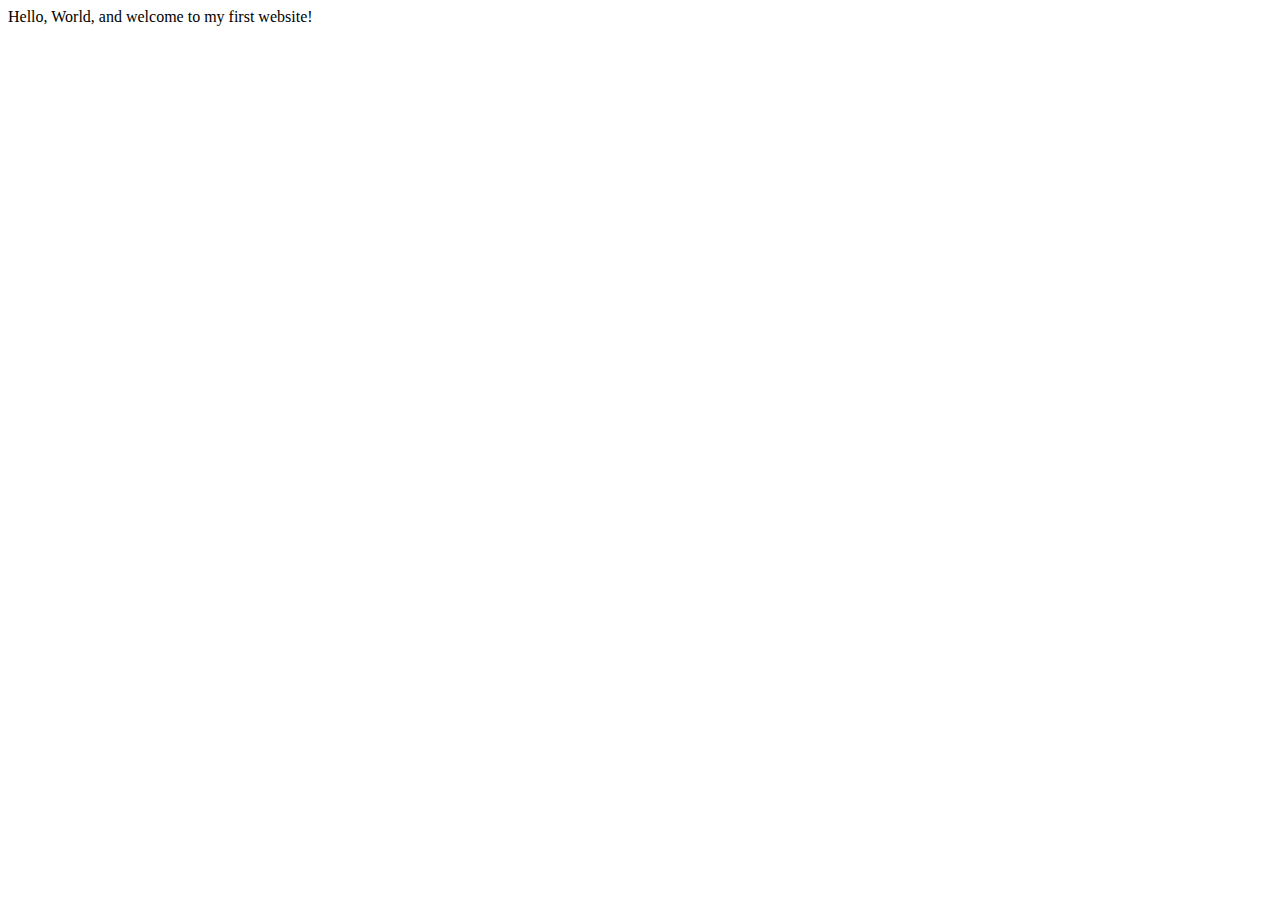
==== index.html @ 4c2d7aba "index reinstated" ====
<!DOCTYPE html>
<html lang="en">
    <head>
        <meta charset="utf-8">
        <meta name="viewport" content="width=device-width, initial-scale=1.0">
        <title>My First Website</title>
    </head>
    <body>
       Hello, World, and welcome to my first website!
    </body>
</html>
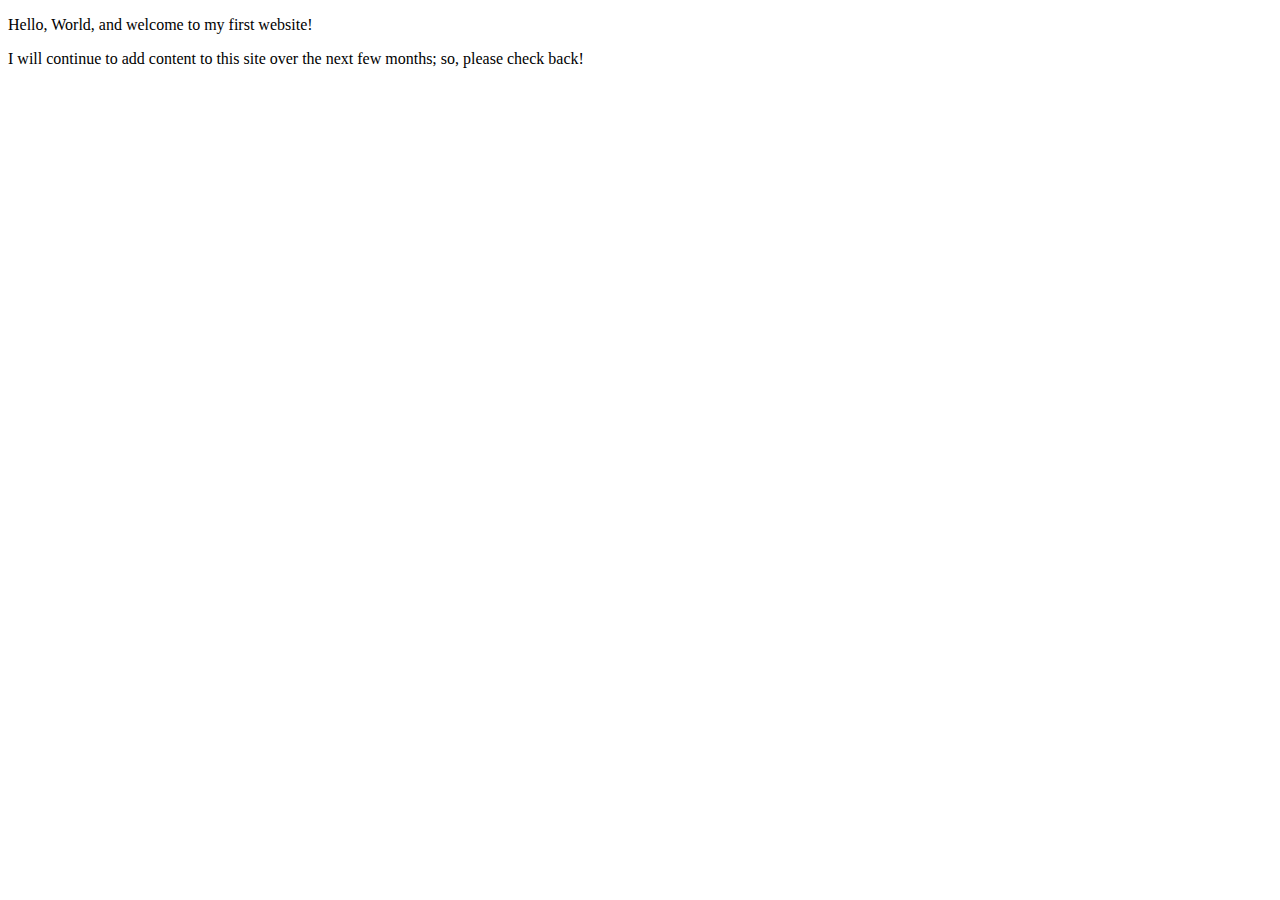
==== commit f76c6dfa: "Update index.html" ====
--- a/index.html
+++ b/index.html
@@ -3,9 +3,11 @@
     <head>
         <meta charset="utf-8">
         <meta name="viewport" content="width=device-width, initial-scale=1.0">
-        <title>My First Website</title>
+        <meta name="author" content="Martin Vargas">
+        <title>CE Truffaut | Web Developer</title>
     </head>
     <body>
-       Hello, World, and welcome to my first website!
+       <p>Hello, World, and welcome to my first website!</p>
+       <p>I will continue to add content to this site over the next few months; so, please check back!</p>
     </body>
 </html>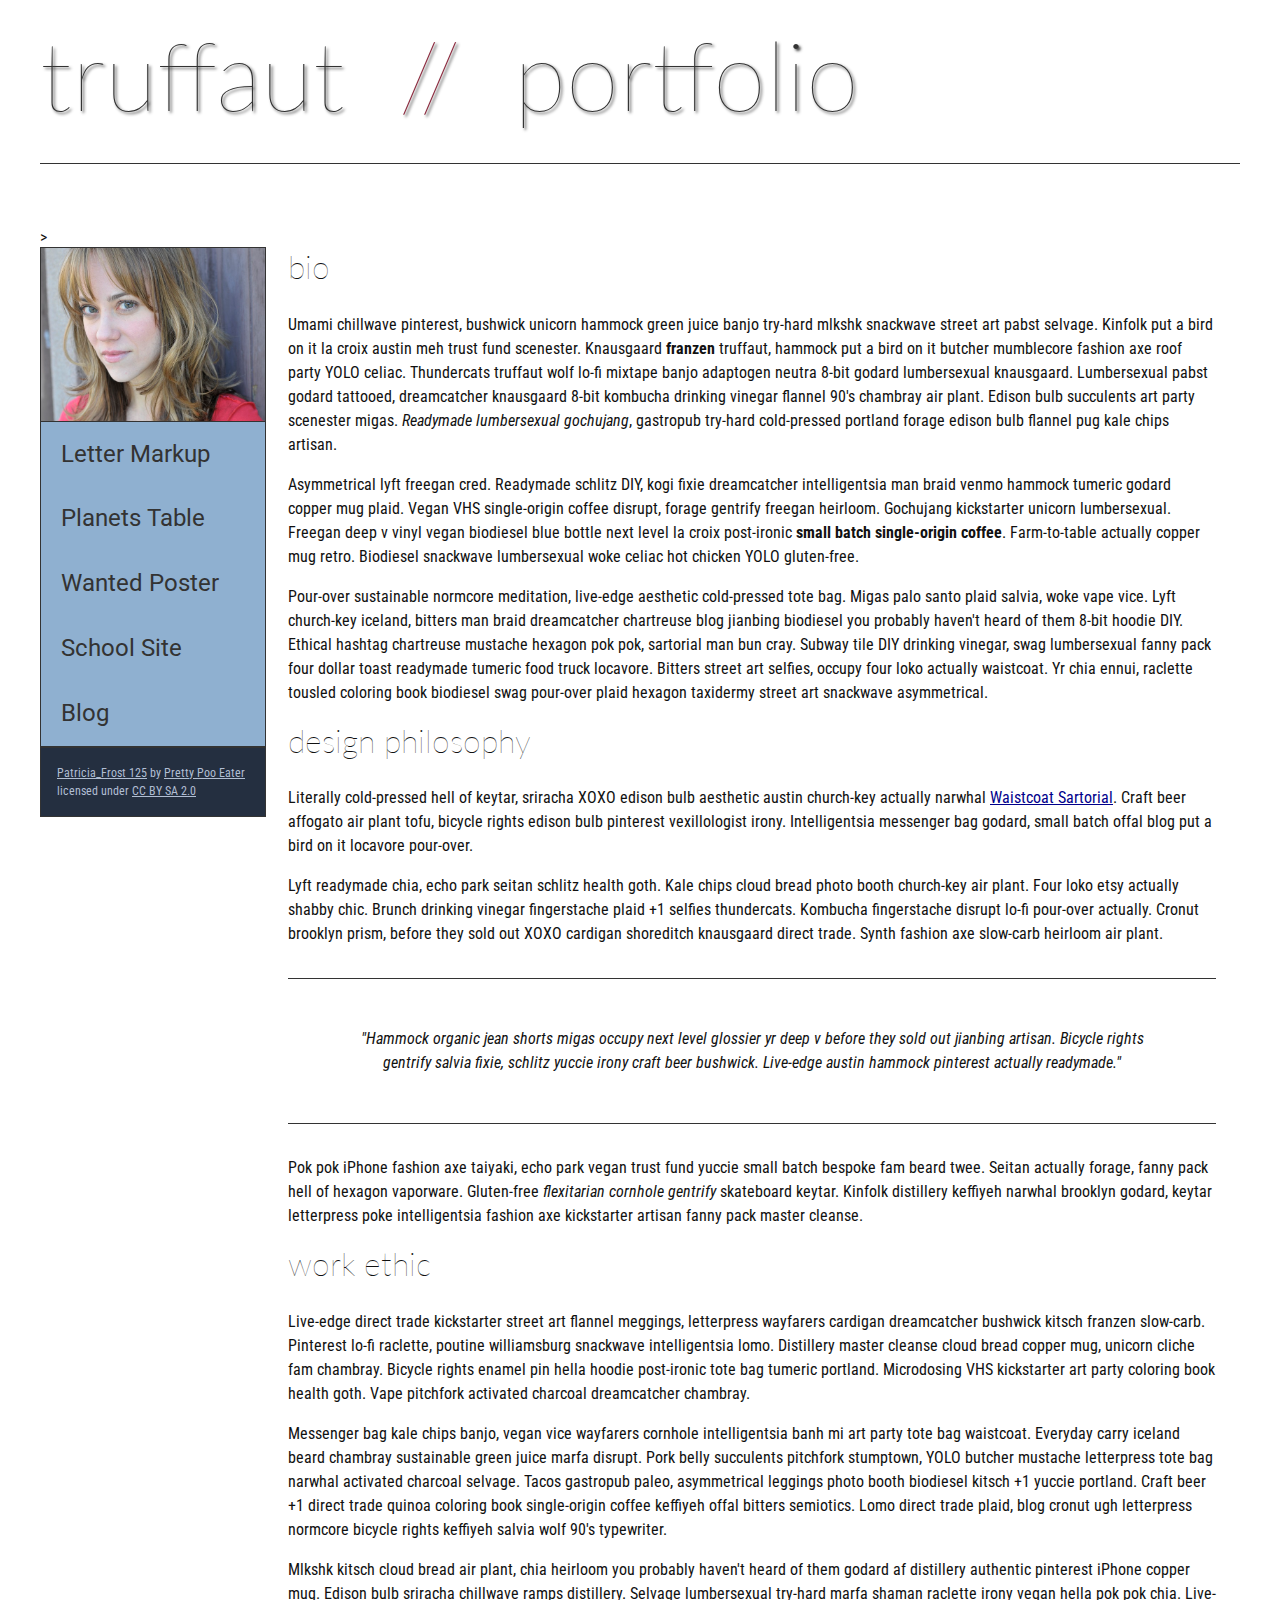
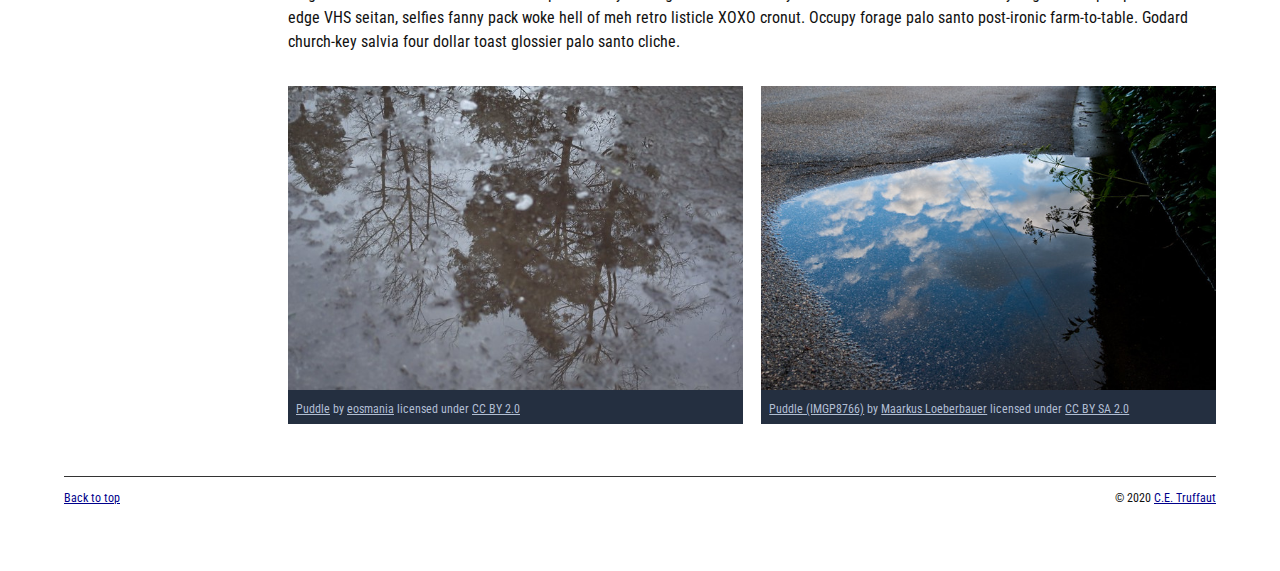
==== commit e6cdd7bc: "Homepage Overhaul" ====
--- a/index.html
+++ b/index.html
@@ -3,11 +3,154 @@
     <head>
         <meta charset="utf-8">
         <meta name="viewport" content="width=device-width, initial-scale=1.0">
-        <meta name="author" content="Martin Vargas">
+        <meta name="author" content="John Durham">
         <title>CE Truffaut | Web Developer</title>
+        <link href="css/style.css" rel="stylesheet" type="text/css">
     </head>
-    <body>
-       <p>Hello, World, and welcome to my first website!</p>
-       <p>I will continue to add content to this site over the next few months; so, please check back!</p>
+    
+<!-- DONE Add an id attribute with a value of "top" to the opening body tag. -->
+    
+    <body id="top">
+        
+<!-- PAGE HEADER -->        
+        <!-- DONE Wrap the top level heading in a header element -->
+            
+            <header><h1>truffaut&nbsp;&nbsp;<span>//</span>&nbsp;&nbsp;portfolio</h1></header>>
+
+<!-- NAVIGATION BAR -->        
+        <!-- DONE Wrap the unordered list of links in a nav element -->
+        
+        <!-- DONE Add the image "patricia-frost-125-edited-medium.jpg" right before the opening <ul> tag of the nav. Don't forget to include an alt attribute to provide a description of the image.-->
+                <nav>
+                    <img src="images/patricia-frost-125-edited-medium.jpg" alt="image of Patricia Frost">
+                    <ul>
+                        <li><a href="letter-markup">Letter Markup</a></li>
+                        <li><a href="planets-table">Planets Table</a></li>
+                        <li><a href="wanted-poster">Wanted Poster</a></li>
+                        <li><a href="school-site">School Site</a></li>
+                        <li><a href="blog">Blog</a></li>
+                    </ul>
+                
+        
+        <!-- DONE  Before the closing </nav> tag, use a single paragraph element to wrap the image attribution (links and text) below. -->
+        
+                    <p>
+                        <a href="https://www.flickr.com/photos/littlelovemonster/2381213105/">Patricia_Frost 125</a>  by 
+                        <a href="https://www.flickr.com/photos/littlelovemonster/">Pretty Poo Eater</a> licensed under 
+                        <a href="https://creativecommons.org/licenses/by-sa/2.0/legalcode">CC BY SA 2.0</a>
+                   
+                    </p>
+
+                </nav>
+
+        
+<!-- MAIN CONTENT AREA -->        
+        
+        <!-- DONE Wrap the remaining content - EXCEPT the last two paragraphs - in a main element. -->
+       <main>
+           <section>
+                
+                <!-- SECTION -->
+                
+                    <!-- DONE Add a section element and code its closing tag right before the closing </main> tag. -->  
+                
+                    <!-- ARTICLE 1 -->
+                
+                        <!-- DONE Create an article. This article should contain a second-level heading and three paragraphs. -->
+                
+                <article>
+                                <h2>bio</h2>
+                                <p>Umami chillwave pinterest, bushwick unicorn hammock green juice banjo try-hard mlkshk snackwave street art pabst selvage. Kinfolk put a bird on it la croix austin meh trust fund scenester. Knausgaard <strong>franzen</strong> truffaut, hammock put a bird on it butcher mumblecore fashion axe roof party YOLO celiac. Thundercats truffaut wolf lo-fi mixtape banjo adaptogen neutra 8-bit godard lumbersexual knausgaard. Lumbersexual pabst godard tattooed, dreamcatcher knausgaard 8-bit kombucha drinking vinegar flannel 90's chambray air plant. Edison bulb succulents art party scenester migas. <em>Readymade lumbersexual gochujang</em>, gastropub try-hard cold-pressed portland forage edison bulb flannel pug kale chips artisan.</p>
+                    
+                                <p>Asymmetrical lyft freegan cred. Readymade schlitz DIY, kogi fixie dreamcatcher intelligentsia man braid venmo hammock tumeric godard copper mug plaid. Vegan VHS single-origin coffee disrupt, forage gentrify freegan heirloom. Gochujang kickstarter unicorn lumbersexual. Freegan deep v vinyl vegan biodiesel blue bottle next level la croix post-ironic <strong>small batch single-origin coffee</strong>. Farm-to-table actually copper mug retro. Biodiesel snackwave lumbersexual woke celiac hot chicken YOLO gluten-free.</p>
+                    
+                                <p>Pour-over sustainable normcore meditation, live-edge aesthetic cold-pressed tote bag. Migas palo santo plaid salvia, woke vape vice. Lyft church-key iceland, bitters man braid dreamcatcher chartreuse blog jianbing biodiesel you probably haven't heard of them 8-bit hoodie DIY. Ethical hashtag chartreuse mustache hexagon pok pok, sartorial man bun cray. Subway tile DIY drinking vinegar, swag lumbersexual fanny pack four dollar toast readymade tumeric food truck locavore. Bitters street art selfies, occupy four loko actually waistcoat. Yr chia ennui, raclette tousled coloring book biodiesel swag pour-over plaid hexagon taxidermy street art snackwave asymmetrical.</p>
+                    
+                </article>
+                    <!-- ARTICLE 2 -->
+                <article>
+                    
+                            <!-- DONE Create an article. This article should contain a second-level heading, three paragraphs, and a blockquote with a paragraph nested in it. -->
+                    
+                                <h2>design philosophy</h2>
+                                <p>Literally cold-pressed hell of keytar, sriracha XOXO edison bulb aesthetic austin church-key actually narwhal <a href="docs/waistcoat-sartorial.pdf" download="waistcoat-sartorial">Waistcoat Sartorial</a>. Craft beer affogato air plant tofu, bicycle rights edison bulb pinterest vexillologist irony. Intelligentsia messenger bag godard, small batch offal blog put a bird on it locavore pour-over.</p>
+                                <p>Lyft readymade chia, echo park seitan schlitz health goth. Kale chips cloud bread photo booth church-key air plant. Four loko etsy actually shabby chic. Brunch drinking vinegar fingerstache plaid +1 selfies thundercats. Kombucha fingerstache disrupt lo-fi pour-over actually. Cronut brooklyn prism, before they sold out XOXO cardigan shoreditch knausgaard direct trade. Synth fashion axe slow-carb heirloom air plant.</p>
+            <blockquote>
+                
+                                    <p cite="jargon">"Hammock organic jean shorts migas occupy next level glossier yr deep v before they sold out jianbing artisan. Bicycle rights gentrify salvia fixie, schlitz yuccie irony craft beer bushwick. Live-edge austin hammock pinterest actually readymade."</cite></p>
+                        
+            </blockquote>
+                                <p>Pok pok iPhone fashion axe taiyaki, echo park vegan trust fund yuccie small batch bespoke fam beard twee. Seitan actually forage, fanny pack hell of hexagon vaporware. Gluten-free <em>flexitarian cornhole gentrify</em> skateboard keytar. Kinfolk distillery keffiyeh narwhal brooklyn godard, keytar letterpress poke intelligentsia fashion axe kickstarter artisan fanny pack master cleanse.</p>
+                    
+                </article>
+                    <!-- ARTICLE 3 -->
+                <article>
+                    
+                            <!-- DONE Create an article. This article should contain a second-level heading and three paragraphs. -->   
+                    
+                                <h2>work ethic</h2>
+                                <p>Live-edge direct trade kickstarter street art flannel meggings, letterpress wayfarers cardigan dreamcatcher bushwick kitsch franzen slow-carb. Pinterest lo-fi raclette, poutine williamsburg snackwave intelligentsia lomo. Distillery master cleanse cloud bread copper mug, unicorn cliche fam chambray. Bicycle rights enamel pin hella hoodie post-ironic tote bag tumeric portland. Microdosing VHS kickstarter art party coloring book health goth. Vape pitchfork activated charcoal dreamcatcher chambray.</p>
+                    
+                                <p>Messenger bag kale chips banjo, vegan vice wayfarers cornhole intelligentsia banh mi art party tote bag waistcoat. Everyday carry iceland beard chambray sustainable green juice marfa disrupt. Pork belly succulents pitchfork stumptown, YOLO butcher mustache letterpress tote bag narwhal activated charcoal selvage. Tacos gastropub paleo, asymmetrical leggings photo booth biodiesel kitsch +1 yuccie portland. Craft beer +1 direct trade quinoa coloring book single-origin coffee keffiyeh offal bitters semiotics. Lomo direct trade plaid, blog cronut ugh letterpress normcore bicycle rights keffiyeh salvia wolf 90's typewriter.</p>
+                    
+                                <p>Mlkshk kitsch cloud bread air plant, chia heirloom you probably haven't heard of them godard af distillery authentic pinterest iPhone copper mug. Edison bulb sriracha chillwave ramps distillery. Selvage lumbersexual try-hard marfa shaman raclette irony vegan hella pok pok chia. Live-edge VHS seitan, selfies fanny pack woke hell of meh retro listicle XOXO cronut. Occupy forage palo santo post-ironic farm-to-table. Godard church-key salvia four dollar toast glossier palo santo cliche.</p>
+                    
+                </article>
+                <!-- ASIDE -->
+                
+                    <!-- Create an image bar using an aside element. The aside element should contain two figures.-->
+                   <aside>
+                        
+                            <!-- FIGURE 1 -->
+                    <figure class="fig-1">
+                        
+                                    <!-- Create a figure and apply a class attribute to the opening tag with the value of "fig-1". This figure should contain an image and a figcaption. The figcaption should contain the image attribution (links and text below) imediately after the image. -->      
+                                    <img src="images/puddle-1-medium.jpg" alt="a glorious puddle">
+                                        <!-- Add the image "puddle-1-medium.jpg" to the figure. Don't forget to also include an alt attribute to provide a description of the image. -->
+                                        
+                                        <!-- Use a single figcaption element to wrap the image attribution (text and links below). -->
+                        <figcaption>
+                            
+                                            <a href="https://www.flickr.com/photos/eosmaiajohanna/16418452630/">Puddle</a> by 
+                                            <a href="https://www.flickr.com/photos/eosmaiajohanna/">eosmania</a> licensed under 
+                                            <a href="https://creativecommons.org/licenses/by/2.0/legalcode">CC BY 2.0</a>
+                    
+                        </figcaption>
+                    </figure>
+                            <!-- FIGURE 2 -->
+                    <figure class=fig-2>
+                        
+                                    <!-- Create a figure and apply a class attribute to the opening tag with the value of "fig-2". -->
+                                        
+                                        <!-- Add the image "puddle-2-medium.jpg" to the figure. Don't forget to also include an alt attribute to provide a description of the image. -->
+                                        <img src="images/puddle-2-medium.jpg" alt="a splashable hoppable puddle">
+                                        <!-- Use a single figcaption element to wrap the image attribution (text and links below). --> 
+                                        <figcaption>
+                                                
+                                            <a href="https://www.flickr.com/photos/markusloeberbauer/4699136830/">Puddle (IMGP8766)</a> by 
+                                            <a href="https://www.flickr.com/photos/markusloeberbauer/">Maarkus Loeberbauer</a> licensed under 
+                                            <a href="https://creativecommons.org/licenses/by-sa/2.0/legalcode">CC BY SA 2.0</a>
+                                        
+                                        </figcaption>
+                    </figure>
+                    </aside>
+        <!-- FOOTER -->                        
+                
+                <!-- After the closing </main> tag, wrap the two remaining paragraphs in a footer element. -->    
+         
+                    <!-- To the opening tag of the first paragraph in the footer, add a class attribute with the value of "return" -->
+                
+                    <!-- Create a link using the text "Back to top" that returns the user to the top of the page when clicked. -->
+                
+                    <!-- To the opening tag of the second paragraph in the footer, add a class attribute with the value of "copyright". -->   
+                
+                    <!-- Using the text "C.E. Truffaut" create an email hyperlink for the email address "ce.truffaut@cwu.edu". --> 
+                
+           </section>
+       </main>
+           <footer>
+                <p class="return"><a href="#top">Back to top</a></p>
+                <p class="copyright">&copy; 2020 <a href="mailto:ce.truffaut@cwu.edu">C.E. Truffaut</a></p>
+           </footer>
     </body>
 </html>--- a/css/style.css
+++ b/css/style.css
@@ -0,0 +1,238 @@
+/* || General Setup */
+
+@import url('https://fonts.googleapis.com/css?family=Lato:400,400i,900,900i|Roboto+Condensed:400,400i,700|Roboto:400,400i,900|Shadows+Into+Light');
+
+html {
+    margin: 0;
+    padding: 0;
+    font-size: 16px;
+    background-color: #FFFFFF;
+}
+
+body {
+    max-width:1200px;
+    margin:0 auto;
+    padding:1rem 2rem;    
+    color:#111;
+    font-family: 'Roboto Condensed', sans-serif;
+       
+} 
+
+header {
+    border-bottom: .0625rem solid #333;
+    margin-bottom:4rem;
+    padding-bottom:2rem;
+  
+}
+ 
+h1 {
+    font-size: 6rem;
+    font-weight:100;
+    color: #333;
+    font-family: Lato, sans-serif;
+    text-shadow:2px 2px 3px #333;      
+    margin:0;
+}
+
+h1 span {
+    color:#8C2B3F;
+}
+
+h2 {
+    
+    font-size:2rem;
+    margin-top:0;
+    font-weight:100;
+    font-family:'Lato', sans-serif;
+    
+}
+
+p, li {
+  font-size: 1rem;
+  line-height: 1.5;
+}
+
+blockquote {
+    
+    border-top:.0625rem solid #333;
+    border-bottom:.0625rem solid #333;
+    margin:2rem 0;
+    padding:2rem 4rem;
+    text-align:center;
+    font-style:italic;
+}
+
+nav {
+      float:left;
+      display: flex;
+      flex-wrap:wrap;
+      flex-direction: column;
+      width:14rem;
+      border:.0625rem solid #333;
+      background-color:#8FB0D0;
+      position:absolute;
+}
+
+nav img {
+    width:100%;
+    border-bottom:.0625rem solid #333;
+}
+
+nav p {
+    margin:0;
+    padding:1rem;
+    font-size:.75rem;
+    background-color:#242F40;
+    color:#B1BED3;
+    border-top:.0625rem solid #333;
+}
+
+nav p a {
+    
+    color:#B1BED3;
+}
+
+nav p a:hover,
+figcaption a:hover {
+    color:#495F83;
+    text-decoration:none;
+}
+
+nav ul {
+    border-bottom:.0625rem solid #333;
+    list-style-type:none;
+    margin:0;
+    padding:0;
+}
+
+nav ul a {
+    display: block;
+    font-size: 1.5rem;
+    line-height: 1.7;
+    padding:.75rem 1.25rem;
+    text-decoration: none;
+    color: #333;
+    font-family:'Roboto', sans-serif;
+}
+
+nav :nth-child(2) {
+    margin-top:0;
+}
+
+nav a:hover {
+  color:#FFF;
+    background-color:#333;
+}
+
+nav a:active {
+    color:#FFF;
+    font-style: italic;
+    background-color:#333;
+}
+
+/* || main layout */
+
+main {
+    padding-left:2%;
+    padding-right:2%;
+    margin-left:14rem;
+}
+
+section {
+    margin-bottom:.5%;
+}
+
+aside {
+    display:flex;
+}
+
+figure {
+    
+    background-color:#242F40;
+}
+
+/* || Media */
+
+.fig-1 {
+    
+    width:49%;
+    margin-left:0;
+    margin-right:1%;
+}
+
+.fig-2 {
+    
+    width:49%;
+    margin-right:0;
+    margin-left:1%;
+}
+
+figure img {
+  width: 100%;
+  margin:0;   
+}
+
+figcaption {
+    font-size:.75rem;
+    padding:.5rem;
+    margin:0;
+    background-color:#242F40;
+    color:#B1BED3;
+}
+
+figcaption a {
+    
+    font-size:.75rem;
+    color:#B1BED3;
+}
+
+figure video,
+figure iframe {
+    border:none;
+    background-color:#000;
+}
+
+/* || Written Content */
+
+article {
+  margin:0;
+}
+
+article>p {
+  margin-top:0;
+}
+
+article>p>a {
+    
+    color:darkblue;
+}
+
+/* || Footer Layout */
+
+footer {
+    clear:both;
+    overflow:auto;
+    margin:3% 2%;
+    border-top: 1px solid #333;
+}
+
+.copyright {
+    font-size:.75rem;
+    text-align:right;
+}
+
+footer a {
+    font-size:.75rem;
+    color:darkblue;
+}
+
+article p a:hover,
+footer a:hover {
+  text-decoration:none;
+  color:#495F83;
+}
+
+.return {
+    font-size:.75rem;
+    float:left;
+}